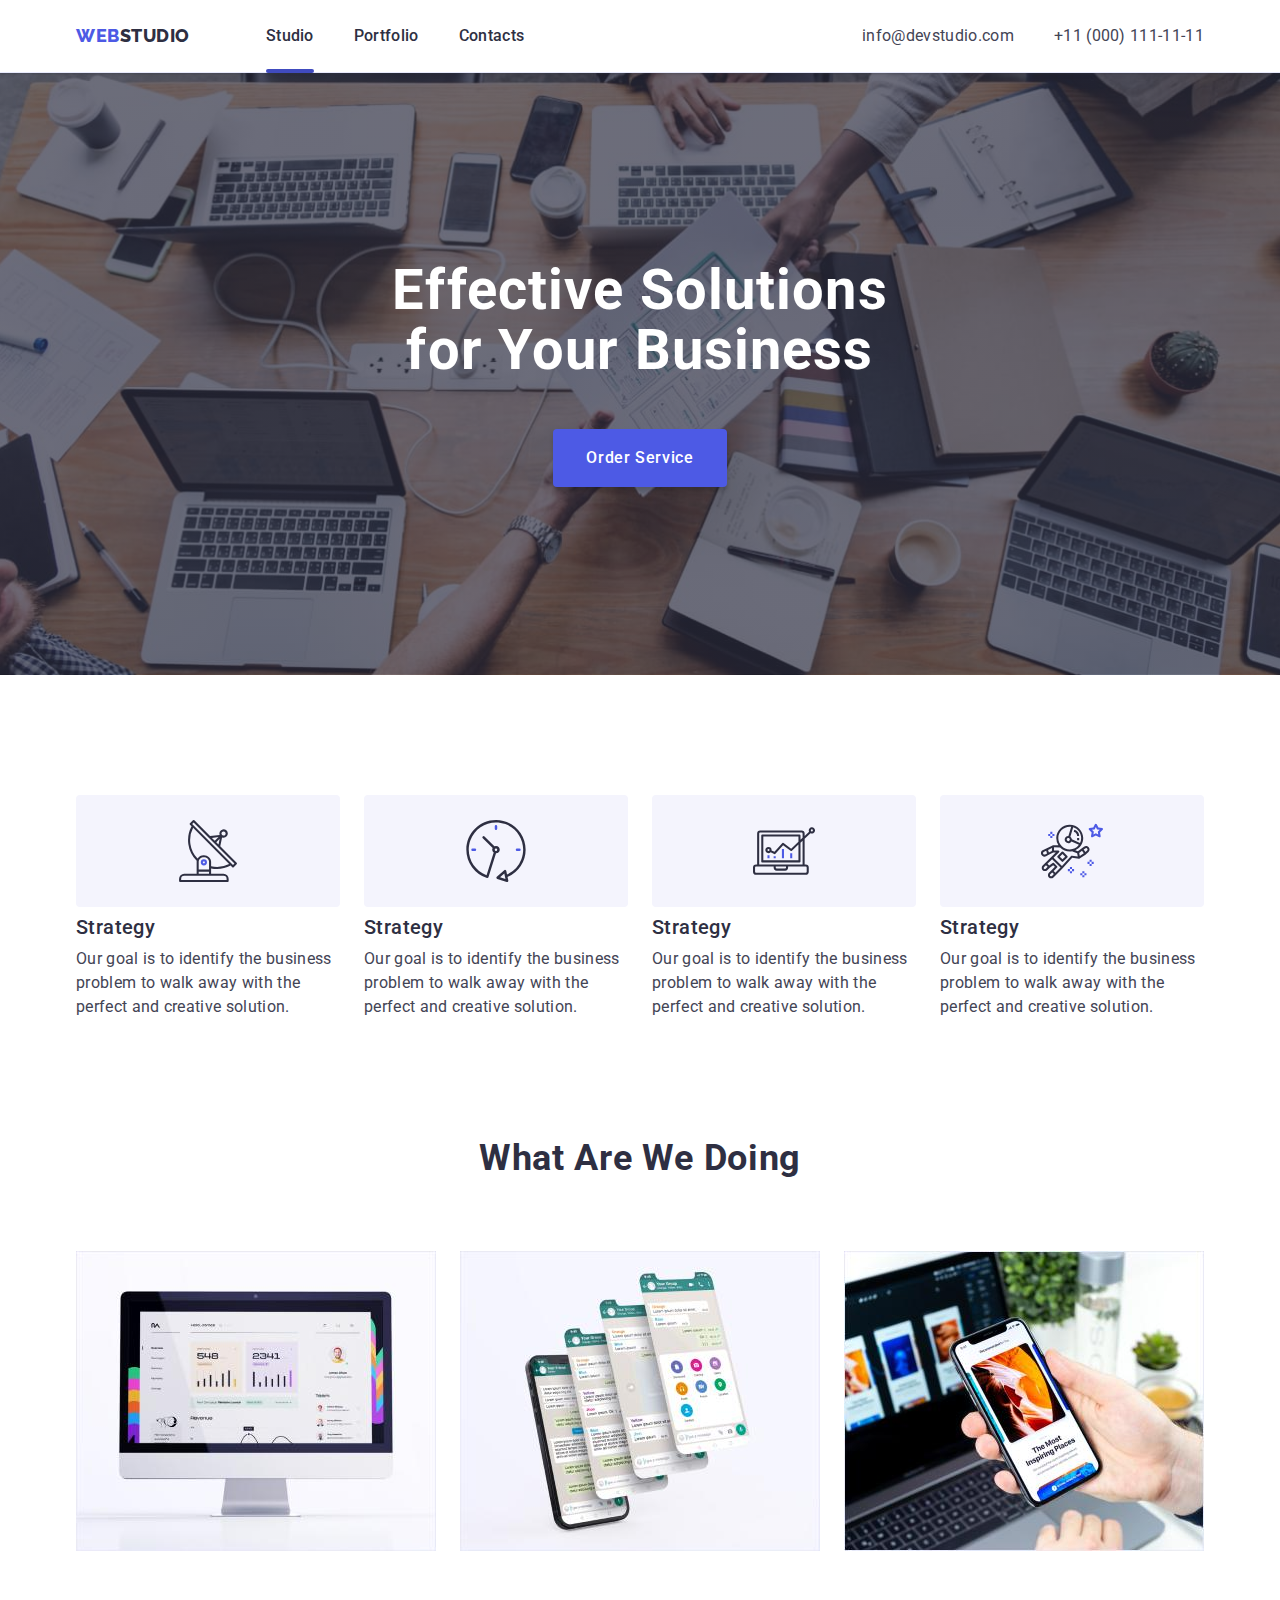
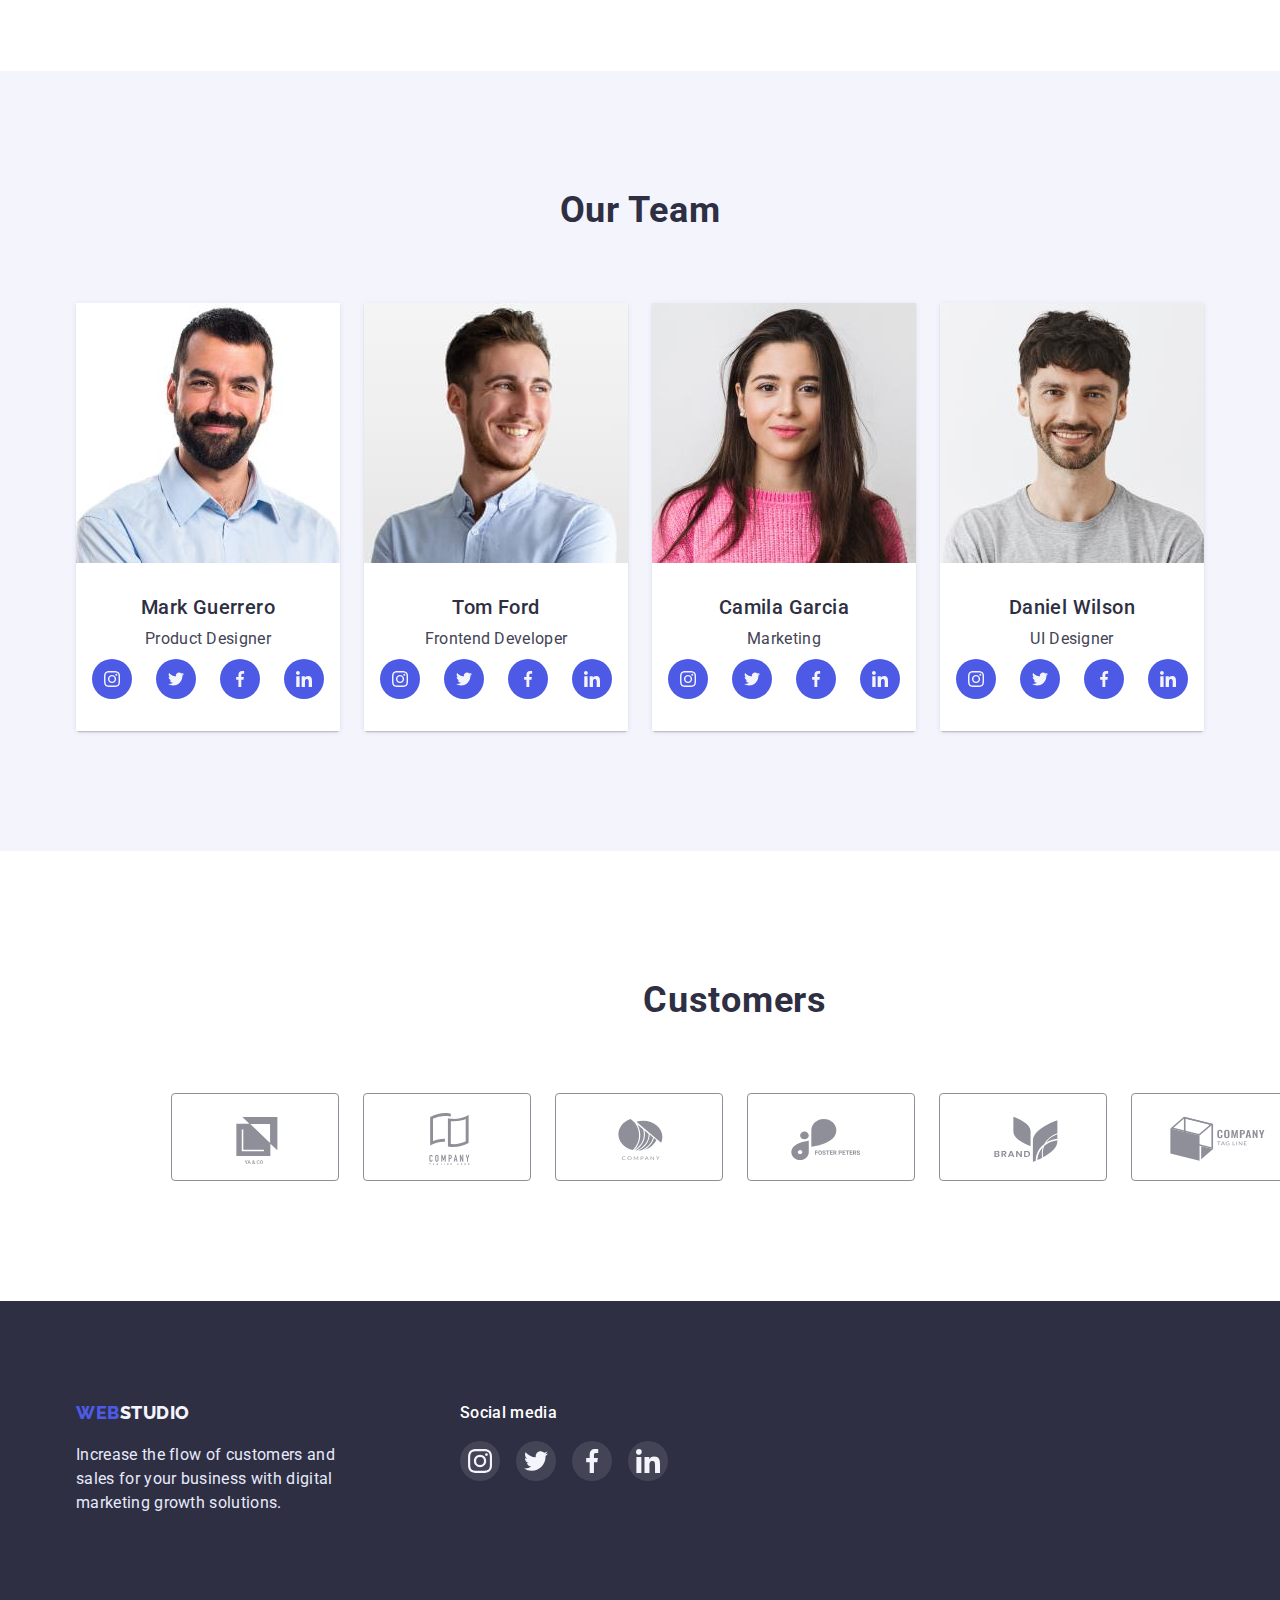
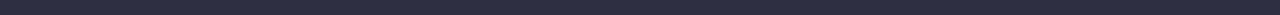
==== index.html @ 348d2e4b "Initial commit" ====
<!DOCTYPE html>
<html lang="en">
  <head>
    <meta charset="UTF-8" />
    <meta http-equiv="X-UA-Compatible" content="IE=edge" />
    <meta name="viewport" content="width=device-width, initial-scale=1.0" />
    <title>Studio</title>
    <link rel="preconnect" href="https://fonts.googleapis.com" />
    <link rel="preconnect" href="https://fonts.gstatic.com" crossorigin />
    <link
      href="https://fonts.googleapis.com/css2?family=Raleway:wght@800&family=Roboto:wght@400;500;700&display=swap"
      rel="stylesheet"
    />
    <link
      rel="stylesheet"
      href="https://cdnjs.cloudflare.com/ajax/libs/animate.css/4.1.1/animate.min.css"
    />
    <link
      rel="stylesheet"
      href="https://cdn.jsdelivr.net/npm/modern-normalize@1.1.0/modern-normalize.min.css"
    />
    <link rel="stylesheet" href="./css/styles.css" />
  </head>

  <body>
    <header class="header">
      <div class="container header-container">
        <nav class="nav">
          <a class="logo logo-size list link" href="./index.html"
            >WEB<span class="nav-logo list link">STUDIO</span></a
          >
          <ul class="nav-list list nav-style">
            <li class="nav-item">
              <a href="./index.html" class="nav-link active link nav-style"
                >Studio</a
              >
            </li>
            <li class="nav-item list">
              <a href="./portfolio.html" class="nav-link link">Portfolio</a>
            </li>
            <li class="nav-item list">
              <a href="#" class="nav-link link">Contacts</a>
            </li>
          </ul>
        </nav>
        <ul class="header-list list link">
          <li class="header-email">
            <a
              href="mailto:info@devstudio.com"
              class="header-link-email link list"
              >info@devstudio.com</a
            >
          </li>
          <li class="header-tel">
            <a href="tel:+110001111111" class="header-link-tel link list"
              >+11 (000) 111-11-11</a
            >
          </li>
        </ul>
      </div>
    </header>

    <main>
      <!--Section 1 Hero-->
      <section class="hero">
        <div class="container hero-container">
          <h1 class="hero-title">Effective Solutions for Your Business</h1>
          <button type="button" class="hero-btn" data-modal-open>
            Order Service
          </button>
        </div>
      </section>

      <!--Section 2 Our advantages-->
      <section class="section-advantages">
        <div class="container">
          <h2 class="secret-name">Our advantages</h2>
          <ul class="section-list list">
            <li class="section-item">
              <svg class="icon-setion-item link" width="64" height="64">
                <use href="./img/icons.svg#icon-antenna"></use>
              </svg>
              <div class="advanteg-text">
                <h3 class="title">Strategy</h3>
                <p class="text">
                  Our goal is to identify the business problem to walk away with
                  the perfect and creative solution.
                </p>
              </div>
            </li>

            <li class="section-item">
              <svg class="icon-setion-item link" width="64" height="64">
                <use href="./img/icons.svg#icon-clock"></use>
              </svg>
              <div class="advanteg-text">
                <h3 class="title">Strategy</h3>
                <p class="text">
                  Our goal is to identify the business problem to walk away with
                  the perfect and creative solution.
                </p>
              </div>
            </li>

            <li class="section-item">
              <svg class="icon-setion-item link" width="64" height="64">
                <use href="./img/icons.svg#icon-diagram"></use>
              </svg>
              <div class="advanteg-text">
                <h3 class="title">Strategy</h3>
                <p class="text">
                  Our goal is to identify the business problem to walk away with
                  the perfect and creative solution.
                </p>
              </div>
            </li>

            <li class="section-item">
              <svg class="icon-setion-item" width="64" height="64">
                <use href="./img/icons.svg#icon-astronaut"></use>
              </svg>
              <div class="advanteg-text">
                <h3 class="title">Strategy</h3>
                <p class="text">
                  Our goal is to identify the business problem to walk away with
                  the perfect and creative solution.
                </p>
              </div>
            </li>
          </ul>
        </div>
      </section>

      <!--Section 3 What are we doing-->
      <section class="section">
        <div class="container">
          <h2 class="section-title">What are we doing</h2>
          <ul class="work-list list">
            <li class="work-item">
              <img
                class="work-item"
                src="./img/imgpage1/programing.jpg"
                alt="programing"
                width="360"
                height="300"
              />
            </li>
            <li class="work-item">
              <img
                class="work-img"
                src="./img/imgpage1/application.jpg"
                alt="application"
                width="360"
                height="300"
              />
            </li>
            <li class="work-item">
              <img
                class="work-item"
                src="./img/imgpage1/design.jpg"
                alt="design"
                width="360"
                height="300"
              />
            </li>
          </ul>
        </div>
      </section>

      <!--Section 4 Our Team-->
      <section class="section section-team">
        <div class="container">
          <h2 class="section-title">Our Team</h2>

          <ul class="team-list card-list list">
            <li class="team-item">
              <img
                class="team-img"
                src="./img/imgpage1/markguerrero.jpg"
                alt="Mark Guerrero"
                width="264"
                height="260"
              />
              <div class="text-block">
                <h3 class="title">Mark Guerrero</h3>
                <p class="text">Product Designer</p>
                <ul class="text-block-list list">
                  <li class="text-block-item">
                    <a href="" class="text-block-link link">
                      <svg class="text-block-icon" width="16" height="16">
                        <use href="./img/icons.svg#icon-instagram"></use>
                      </svg>
                    </a>
                  </li>

                  <li class="text-block-item">
                    <a href="" class="text-block-link">
                      <svg class="text-block-icon" width="16" height="16">
                        <use href="./img/icons.svg#icon-twitter"></use>
                      </svg>
                    </a>
                  </li>

                  <li class="text-block-item">
                    <a href="" class="text-block-link link">
                      <svg class="text-block-icon" width="16" height="16">
                        <use href="./img/icons.svg#icon-facebook"></use>
                      </svg>
                    </a>
                  </li>

                  <li class="text-block-item">
                    <a href="" class="text-block-link link">
                      <svg class="text-block-icon" width="16" height="16">
                        <use href="./img/icons.svg#icon-linkedin"></use>
                      </svg>
                    </a>
                  </li>
                </ul>
              </div>
            </li>

            <li class="team-item">
              <img
                class="team-img"
                src="./img/imgpage1/tomfond.jpg"
                alt="Tom Ford"
                width="264"
                height="260"
              />
              <div class="text-block">
                <h3 class="title">Tom Ford</h3>
                <p class="text">Frontend Developer</p>
                <ul class="text-block-list list">
                  <li class="text-block-item">
                    <a href="" class="text-block-link link">
                      <svg class="text-block-icon" width="16" height="16">
                        <use href="./img/icons.svg#icon-instagram"></use>
                      </svg>
                    </a>
                  </li>

                  <li class="text-block-item">
                    <a href="" class="text-block-link">
                      <svg class="text-block-icon" width="16" height="16">
                        <use href="./img/icons.svg#icon-twitter"></use>
                      </svg>
                    </a>
                  </li>

                  <li class="text-block-item">
                    <a href="" class="text-block-link link">
                      <svg class="text-block-icon" width="16" height="16">
                        <use href="./img/icons.svg#icon-facebook"></use>
                      </svg>
                    </a>
                  </li>

                  <li class="text-block-item">
                    <a href="" class="text-block-link link">
                      <svg class="text-block-icon" width="16" height="16">
                        <use href="./img/icons.svg#icon-linkedin"></use>
                      </svg>
                    </a>
                  </li>
                </ul>
              </div>
            </li>

            <li class="team-item">
              <img
                class="team-img"
                src="./img/imgpage1/camilagarcia.jpg"
                alt="Camila Garcia"
                width="264"
                height="260"
              />
              <div class="text-block">
                <h3 class="title">Camila Garcia</h3>
                <p class="text">Marketing</p>
                <ul class="text-block-list list">
                  <li class="text-block-item">
                    <a href="" class="text-block-link link">
                      <svg class="text-block-icon" width="16" height="16">
                        <use href="./img/icons.svg#icon-instagram"></use>
                      </svg>
                    </a>
                  </li>

                  <li class="text-block-item">
                    <a href="" class="text-block-link">
                      <svg class="text-block-icon" width="16" height="16">
                        <use href="./img/icons.svg#icon-twitter"></use>
                      </svg>
                    </a>
                  </li>

                  <li class="text-block-item">
                    <a href="" class="text-block-link link">
                      <svg class="text-block-icon" width="16" height="16">
                        <use href="./img/icons.svg#icon-facebook"></use>
                      </svg>
                    </a>
                  </li>

                  <li class="text-block-item">
                    <a href="" class="text-block-link link">
                      <svg class="text-block-icon" width="16" height="16">
                        <use href="./img/icons.svg#icon-linkedin"></use>
                      </svg>
                    </a>
                  </li>
                </ul>
              </div>
            </li>

            <li class="team-item">
              <img
                class="team-img"
                src="./img/imgpage1/danielwilson.jpg"
                alt="Daniel Wilson"
                width="264"
                height="260"
              />
              <div class="text-block">
                <h3 class="title">Daniel Wilson</h3>
                <p class="text">UI Designer</p>
                <ul class="text-block-list list">
                  <li class="text-block-item">
                    <a href="" class="text-block-link link">
                      <svg class="text-block-icon" width="16" height="16">
                        <use href="./img/icons.svg#icon-instagram"></use>
                      </svg>
                    </a>
                  </li>

                  <li class="text-block-item">
                    <a href="" class="text-block-link">
                      <svg class="text-block-icon" width="16" height="16">
                        <use href="./img/icons.svg#icon-twitter"></use>
                      </svg>
                    </a>
                  </li>

                  <li class="text-block-item">
                    <a href="" class="text-block-link link">
                      <svg class="text-block-icon" width="16" height="16">
                        <use href="./img/icons.svg#icon-facebook"></use>
                      </svg>
                    </a>
                  </li>

                  <li class="text-block-item">
                    <a href="" class="text-block-link link">
                      <svg class="text-block-icon" width="16" height="16">
                        <use href="./img/icons.svg#icon-linkedin"></use>
                      </svg>
                    </a>
                  </li>
                </ul>
              </div>
            </li>
          </ul>
        </div>
      </section>

      <!-- ==========CUSTOMERS================== -->
      <section class="sectiom-customer">
        <div class="container">
          <h2 class="section-title">Customers</h2>
          <ul class="customer-list list">
            <li class="customer-item">
              <a href="#" class="customer-link link">
                <svg class="customer-icon" width="104" height="56">
                  <use href="./img/icons.svg#icon-logo-customers"></use>
                </svg>
              </a>
            </li>
            <li class="customer-item">
              <a href="#" class="customer-link link">
                <svg class="customer-icon" width="104" height="56">
                  <use href="./img/icons.svg#icon-company-customers"></use>
                </svg>
              </a>
            </li>
            <li class="customer-item">
              <a href="#" class="customer-link link">
                <svg class="customer-icon" width="104" height="56">
                  <use
                    href="./img/icons.svg#icon-company-second-customers"
                  ></use>
                </svg>
              </a>
            </li>
            <li class="customer-item">
              <a href="#" class="customer-link link">
                <svg class="customer-icon" width="104" height="56">
                  <use
                    href="./img/icons.svg#icon-foster-peters-customers"
                  ></use>
                </svg>
              </a>
            </li>
            <li class=
            "customer-item">
              <a href="#" class="customer-link link">
                <svg class="customer-icon" width="104" height="56">
                  <use href="./img/icons.svg#icon-brand-customers"></use>
                </svg>
              </a>
            </li>
            <li class="customer-item">
              <a href="#" class="customer-link link">
                <svg class="customer-icon" width="104" height="56">
                  <use href="./img/icons.svg#icon-tabline-customers"></use>
                </svg>
              </a>
            </li>
          </ul>
        </div>
      </section>
    </main>

    <!--======================== Footer===================== -->

    <footer class="footer">
      <div class="container footer-cocontainer">
        <div class="footer-wrap-logo">
          <a href="./index.html" class="logo logo-link list link"
            >WEB<span class="footer-logo list link">STUDIO</span></a
          >
          <p class="footer-article">
            Increase the flow of customers and sales for your business with
            digital marketing growth solutions.
          </p>
        </div>
        <div class="footer-wrap-soc">
          <h3 class="footer-soc-title">Social media</h3>
          <ul class="footer-soc-list">
            <li class="footer-soc-item">
              <a href="" class="footer-soc-link">
                <svg class="footer-soc-icon" width="24" height="24">
                  <use href="./img/icons.svg#icon-instagram"></use>
                </svg>
              </a>
            </li>
            <li class="footer-soc-item">
              <a href="" class="footer-soc-link">
                <svg class="footer-soc-icon" width="24" height="24">
                  <use href="./img/icons.svg#icon-twitter"></use>
                </svg>
              </a>
            </li>
            <li class="footer-soc-item">
              <a href="" class="footer-soc-link">
                <svg class="footer-soc-icon" width="24" height="24">
                  <use href="./img/icons.svg#icon-facebook"></use>
                </svg>
              </a>
            </li>
            <li class="footer-soc-item">
              <a href="" class="footer-soc-link">
                <svg class="footer-soc-icon" width="24" height="24">
                  <use href="./img/icons.svg#icon-linkedin"></use>
                </svg>
              </a>
            </li>
          </ul>
        </div>
      </div>
    </footer>

    <div class="backdrop is-hidden" data-modal>
      <div class="modal">
        <button type="button" class="modal-close-btn" data-modal-close>
          <svg class="modal-close-btn-icon" width="8" height="8">
            <use href="./img/icons.svg#icon-close-btn"></use>
          </svg>
        </button>
      </div>
    </div>

    <script src="./js/modal.js"></script>
  </body>
</html>
---- css/styles.css ----
:root {
  --main-color: #2e2f42;
  --text-color: #434455;
  --wight-color: #ffffff;
  --hover-color: #404bbf;
  --accent-text-color: #4d5ae5;
  --active-btn-bcg-color: #404bbf;
  --after-nav-bcg-color: #404bbf;
  --normal-btn-bcg-color: #4d5ae5;
  --portfolio-btn-bcg-color: #f4f4fd;
  --portfolio-top-text-color: #f4f4fd;
  --portfolio-top-bcg-color: #4d5ae5;
  --section-bcg-color: #2e2f42;
  --img-column-gap: 24px;
  --img-row-gap: 48px;
  --card-border: 1px solid #e7e9fc;
  --icon-advantages-bcg-color: #f4f4fd;
  --trans: 250ms cubic-bezier(0.4, 0, 0.2, 1);
}
h1,
h2,
h3,
h4,
p {
  margin-top: 0;
  margin-bottom: 0;
}

ul,
ol {
  margin-top: 0;
  margin-bottom: 0;
  padding-left: 0;
}

img {
  display: block;
}
button {
  cursor: pointer;
}

body {
  font-family: 'Roboto', sans-serif;
  font-style: normal;
  font-weight: 500;
  color: var(--main-color);
  background-color: var(--wight-color);
}
.container {
  width: 1158px;
  margin-right: auto;
  margin-left: auto;
  padding-left: 15px;
  padding-right: 15px;
}
.list {
  list-style: none;
}
.link {
  text-decoration: none;
}

/* ----================HEADER-===============---- */
.header {
  position: relative;
  border-bottom: 1px solid #e7e9fc;

  box-shadow: 0px 2px 1px rgba(46, 47, 66, 0.08),
    0px 1px 1px rgba(46, 47, 66, 0.16), 0px 1px 6px rgba(46, 47, 66, 0.08);
}
.header-container {
  display: flex;
  align-items: center;
}
.nav {
  display: flex;
  align-items: center;
}
.nav-list {
  display: flex;
  align-items: center;
  gap: 40px;
}
.header-list {
  color: var(--main-color);
  display: flex;
  align-items: center;
  margin-left: auto;
  gap: 40px;
}
.wrap-heder-list {
  display: flex;
  justify-content: space-between;
}
.logo {
  font-family: 'Raleway', sans-serif;
  font-style: normal;
  font-weight: 800;
  font-size: 18px;
  line-height: 1.33;
  letter-spacing: 0.03em;
  text-transform: uppercase;
}
.logo-size {
  align-items: center;
  display: flex;
  margin-right: 76px;
  padding-top: 24px;
  padding-bottom: 24px;
}
.header {
  font-weight: 700;
  font-size: 16px;
  line-height: 1.5;
  color: var(--main-color);
}

.logo {
  color: var(--accent-text-color);
}
.nav-logo {
  color: var(--main-color);
}

.nav-link {
  position: relative;
  transition: color var(--trans);

  font-weight: 500;
  font-size: 16px;
  line-height: 1.5;
  letter-spacing: 0.02em;
  color: var(--main-color);
}
.nav-link.active::after {
  content: '';
  position: absolute;
  width: 100%;
  height: 4px;
  background-color: var(--after-nav-bcg-color);
  left: 0;
  bottom: -28px;
  border-radius: 2px;
}
.header-link-email {
  font-weight: 400;
  font-size: 16px;
  line-height: 1.5;
  letter-spacing: 0.02em;
  color: var(--text-color);
  transition: color var(--trans);
}

.header-link-tel {
  font-weight: 400;
  font-size: 16px;
  line-height: 1.5;
  letter-spacing: 0.02em;
  color: var(--text-color);
  transition: color var(--trans);
}
.nav-link:hover,
.nav-link:focus {
  color: var(--hover-color);
}
.header-link-email:hover,
.header-link-email:focus {
  color: var(--hover-color);
}
.header-link-tel:hover,
.header-link-tel:focus {
  color: var(--hover-color);
}

/* ========= HERO========== */
.hero {
  background: var(--section-bcg-color);
  padding-top: 188px;
  padding-bottom: 188px;
  background-image: linear-gradient(
      rgba(46, 47, 66, 0.7),
      rgba(46, 47, 66, 0.7)
    ),
    url(../img/imgpage1/people-office.jpg);
  background-repeat: no-repeat;
  background-size: cover;
  background-position: center;
  max-width: 1440px;
  min-width: 600px;
  margin-left: auto;
  margin-right: auto;
}

.hero-title {
  font-weight: 700;
  font-size: 56px;
  line-height: 1.07;
  text-align: center;
  color: var(--wight-color);
  letter-spacing: 0.02em;
  margin-left: auto;
  margin-right: auto;
  margin-bottom: 48px;
  max-width: 496px;
}
.hero-btn {
  font-family: inherit;
  font-style: inherit;
  font-weight: 500;
  font-size: 16px;
  line-height: 1.5;
  display: block;
  align-items: center;
  letter-spacing: 0.04em;
  color: var(--wight-color);
  background: var(--normal-btn-bcg-color);
  box-shadow: 0px 4px 4px rgba(0, 0, 0, 0.15);
  border-radius: 4px;
  padding: 16px 32px;
  margin-left: auto;
  margin-right: auto;
  border: 1px solid transparent;
  transition: background-color var(--trans);
}
.hero-btn:hover,
.hero-btn:focus {
  background-color: var(--active-btn-bcg-color);
  /* box-shadow: 0px 4px 4px rgba(0, 0, 0, 0.15); */
}

/* ======Section 2 Our advantages====*/
.section-advantages {
  padding-top: 120px;
}

.advanteg-text {
  min-width: 264px;
}

.section-list {
  display: flex;
  gap: 24px;
}
.section-item {
  calc: ((100%-72px)/4);
}
.title {
  font-weight: 500;
  font-size: 20px;
  line-height: 1.2;
  letter-spacing: 0.02em;
  margin-bottom: 8px;
}
.text {
  font-weight: 400;
  font-size: 16px;
  line-height: 1.5;
  letter-spacing: 0.02em;
  color: var(--text-color);
}

.icon-setion-item {
  background-repeat: no-repeat;
  display: flex;
  width: 264px;
  height: 112px;
  margin-bottom: 8px;
  background-color: #f4f4fd;
  border: 1px solid transparent;
  border-radius: 4px;
  background-size: cover;
  padding: 24px 100px;
}
/* .wrap-advantages {
  display: flex;
} */
/* .section-item::before {
  display: block;
  content: '';
  height: 112px;
  margin-bottom: 8px;
  background-color: #f4f4fd;
  border: 1px solid transparent;
  border-radius: 4px;
} */

/* ------Section 3 What are we doing======= */
.section {
  padding-top: 120px;
  padding-bottom: 120px;
}

.section-title {
  font-weight: 700;
  font-size: 36px;
  line-height: 1.11;
  text-align: center;
  letter-spacing: 0.02em;
  text-transform: capitalize;
  margin-bottom: 72px;
}
.work-list {
  display: flex;
  gap: 24px;
}

/* ======Our TEAM======= */
.section-team {
  background: var(--portfolio-btn-bcg-color);
}

.text-block {
  padding: 32px 16px;
  text-align: center;
  background: #ffffff;
}
.team-item {
  box-shadow: 0px 1px 6px rgba(46, 47, 66, 0.08),
    0px 1px 1px rgba(46, 47, 66, 0.16), 0px 2px 1px rgba(46, 47, 66, 0.08);
  border-radius: 0px 0px 4px 4px;
  calc: ((100%-72px)/4);
}
.team-list {
  display: flex;
  gap: 24px;
}
.text-block-list {
  display: flex;
  gap: 24px;
  justify-content: center;
  align-items: center;
  margin-top: 8px;
}

.text-block-item {
  width: 40px;
  height: 40px;
  background-color: #4d5ae5;
  border-radius: 50%;
  transition: background-color var(--trans);
}
.text-block-link {
  width: 100%;
  height: 100%;
  display: flex;
  align-items: center;
  justify-content: center;
}
.text-block-item:hover,
.text-block-item:focus {
  background-color: var(--hover-color);
}

/* ==============CUSTOMERS========= */
.sectiom-customer {
  padding-top: 130px;
  padding-bottom: 120px;
  padding-left: 156px;
  padding-right: 156px;
}
.customer-list {
  display: flex;
  gap: 24px;
}
.customer-item {
  display: flex;
  max-width: 168px;
  height: 88px;
  border-radius: 4px;
}
.customer-link {
  width: 100%;
  height: 100%;
  padding: 16px 32px;
  border: 1px solid #8e8f99;
  border-radius: 4px;
  color: #8e8f99;
  transition: border-color var(--trans), color var(--trans);
}
.customer-icon {
  fill: currentColor;
  transition: fill var(--trans);
}
.customer-link:hover,
.customer-link:focus {
  border-color: #404bbf;
  color: #404bbf;
}

/* ======FOOTER=========== */
.footer {
  background: var(--main-color);
  padding-top: 100px;
  padding-bottom: 100px;
}
.footer-logo {
  color: #f4f4fd;
}
.footer-article {
  font-weight: 400;
  font-size: 16px;
  line-height: 1.5;
  letter-spacing: 0.02em;
  color: #e7e9fc;
}
.footer-article {
  max-width: 264px;
  margin-top: 18px;
}

.footer-cocontainer {
  display: flex;
}
.footer-wrap-logo {
  margin-right: 120px;
}
.footer-wrap-soc {
  min-width: 208px;
  height: 80px;
}
.footer-soc-title {
  font-weight: 500;
  font-size: 16px;
  line-height: 1.5;
  letter-spacing: 0.02em;
  color: #ffffff;
  margin-bottom: 16px;
}

.footer-soc-list {
  display: flex;
  gap: 16px;
}
.footer-soc-link {
  display: inline-flex;
  width: 40px;
  height: 40px;
  border-radius: 50%;
  display: flex;
  align-items: center;
  justify-content: center;
  background: rgba(255, 255, 255, 0.1);
  background-repeat: no-repeat;
  background-size: cover;
  background-position: center center;
  transition: background-color var(--trans);
}

.footer-soc-link:hover,
.footer-soc-link:focus {
  background-color: #31d0aa;
}

/* ---===================================--PORTFOLIO-==============================--- */
.secret-name {
  position: absolute;
  width: 1px;
  height: 1px;
  margin: -1px;
  padding: 0;
  overflow: hidden;
  border: 0;
  clip: rect(0 0 0 0);
}
.portfolio-top-wrap {
  position: relative;
  overflow: hidden;
}
.portfolio-top-text {
  position: absolute;
  top: 0;
  padding: 40px 32px 164px 32px;
  background-color: var(--portfolio-top-bcg-color);
  /* background-blend-mode: soft-light; */
  height: 100%;
  transform: translateY(100%);
  transition: transform 250ms linear;

  font-weight: 400;
  font-size: 16px;
  line-height: 1.5;
  letter-spacing: 0.02em;
  color: var(--portfolio-top-text-color);
  overflow: auto;
}
.portfoli-link {
  display: block;
}
.portfolio-link:hover .portfolio-top-text,
.portfolio-link:focus .portfolio-top-text {
  transform: translate(0%);
}

/* ===========================PORTFOLIO BTN===========- */
.section-portfolio {
  padding-top: 96px;
  padding-bottom: 120px;
}
.btn-container {
  display: flex;
  margin-bottom: 72px;
}
.section-portfolio > .container {
  display: grid;
  align-items: center;
}
.list-btn {
  display: flex;
  gap: 24px;
  align-items: center;
  margin-left: auto;
  margin-right: auto;
}

.portfolio-btn {
  font-family: inherit;
  font-style: normal;
  font-weight: 500;
  font-size: 16px;
  line-height: 1.5;
  letter-spacing: 0.04em;
  color: var(--accent-text-color);
  background-color: var(--portfolio-btn-bcg-color);

  display: inline-block;
  align-items: center;
  text-align: center;
  border: 1px solid #e7e9fc;
  border-radius: 4px;
  padding: 12px 24px;

  transition: color var(--trans), background-color var(--trans),
    border var(--trans), box-shadow var(--trans);
}
.portfolio-btn:hover,
.portfolio-btn:focus {
  color: var(--wight-color);
  background-color: var(--active-btn-bcg-color);
  border: 1px solid transparent;
  box-shadow: 0px 3px 1px rgba(0, 0, 0, 0.1), 0px 2px 1px rgba(0, 0, 0, 0.08),
    0px 2px 2px rgba(0, 0, 0, 0.12);
  border-radius: 4px;
}
/* ============= PORTFOLIO CARD======= */

.card-container {
  display: flex;
}
.portfolio-list {
  display: flex;
  flex-wrap: wrap;
  column-gap: var(--img-column-gap);
  row-gap: var(--img-row-gap);
}
.portfolio-item {
  background: #ffffff;
  flex-basis: calc((100% - 48px) / 3);
  box-shadow: 0px 1px 6px rgba(46, 47, 66, 0.08);
  transition: box-shadow var(--trans);
}

.text-block-portfolio {
  border: 1px solid #e7e9fc;
  padding: 32px 16px;
  border: 1px solid #e7e9fc;
  border-top: 0px;
}
.portfolio-title {
  font-family: 'Roboto';
  font-style: normal;
  font-weight: 500;
  font-size: 20px;
  line-height: 1.2;
  letter-spacing: 0.02em;
  color: var(--main-color);
  margin-bottom: 8px;
}
.portfolio-item:hover {
  box-shadow: 0px 1px 6px rgba(46, 47, 66, 0.08),
    0px 1px 1px rgba(46, 47, 66, 0.16), 0px 2px 1px rgba(46, 47, 66, 0.08);
}

/* ========================MODAL WINDOW==================== */

.backdrop {
  position: fixed;
  top: 0;
  left: 0;
  width: 100%;
  height: 100%;
  background-color: rgba(46, 47, 66, 0.4);
  z-index: 100;
  transition: opacity var(--trans), visibility var(--trans);
}

.backdrop.is-hidden {
  opacity: 0;
  visibility: hidden;
  pointer-events: none;
}

.modal {
  position: absolute;

  top: 50%;
  left: 50%;
  transform: translate(-50%, -50%);
  width: 408px;
  height: 576px;
  background-color: #fcfcfc;
  box-shadow: 0px 1px 1px rgba(0, 0, 0, 0.14), 0px 1px 3px rgba(0, 0, 0, 0.12),
    0px 2px 1px rgba(0, 0, 0, 0.2);
  border-radius: 4px;
}

.modal-close-btn {
  position: absolute;
  top: 24px;
  right: 24px;
  display: flex;
  height: 24px;
  width: 24px;
  background-color: #e7e9fc;
  border-radius: 50%;
  border: 1px solid rgba(0, 0, 0, 0.1);
  justify-content: center;
  align-items: center;
}
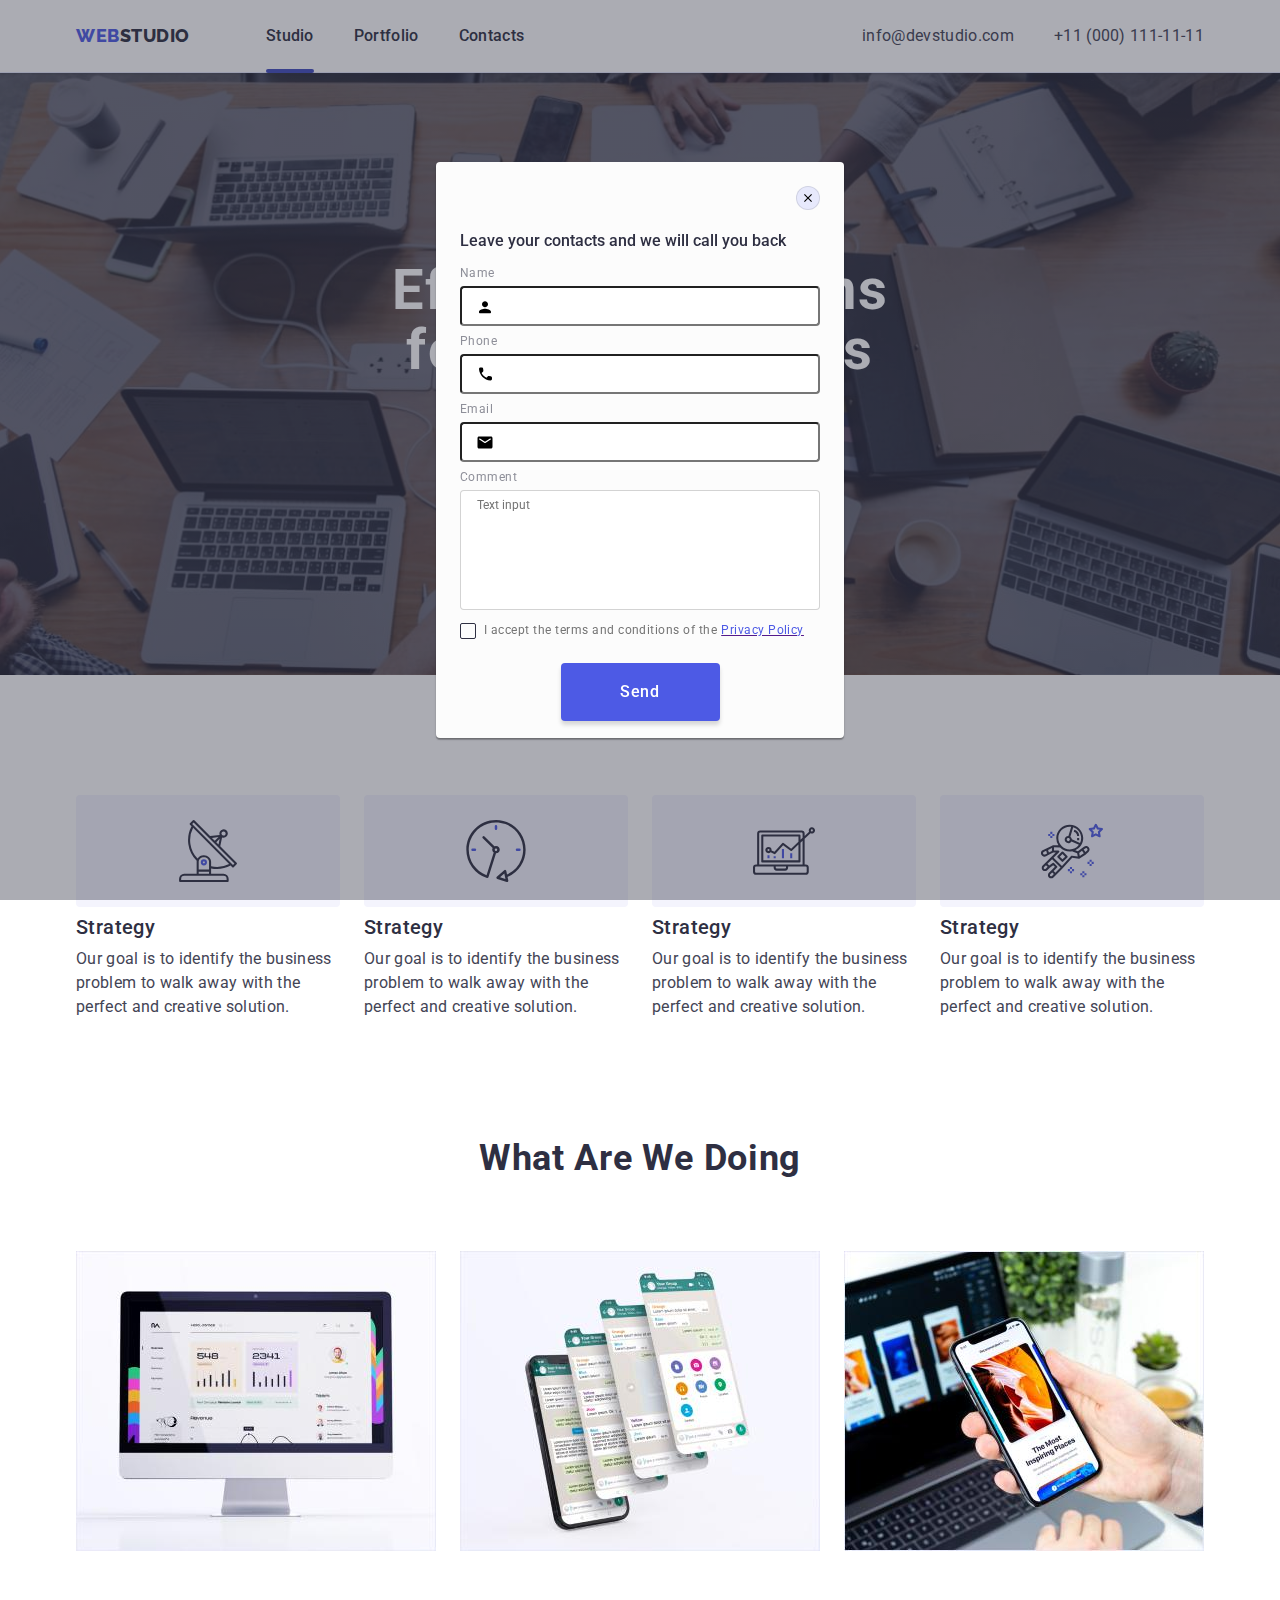
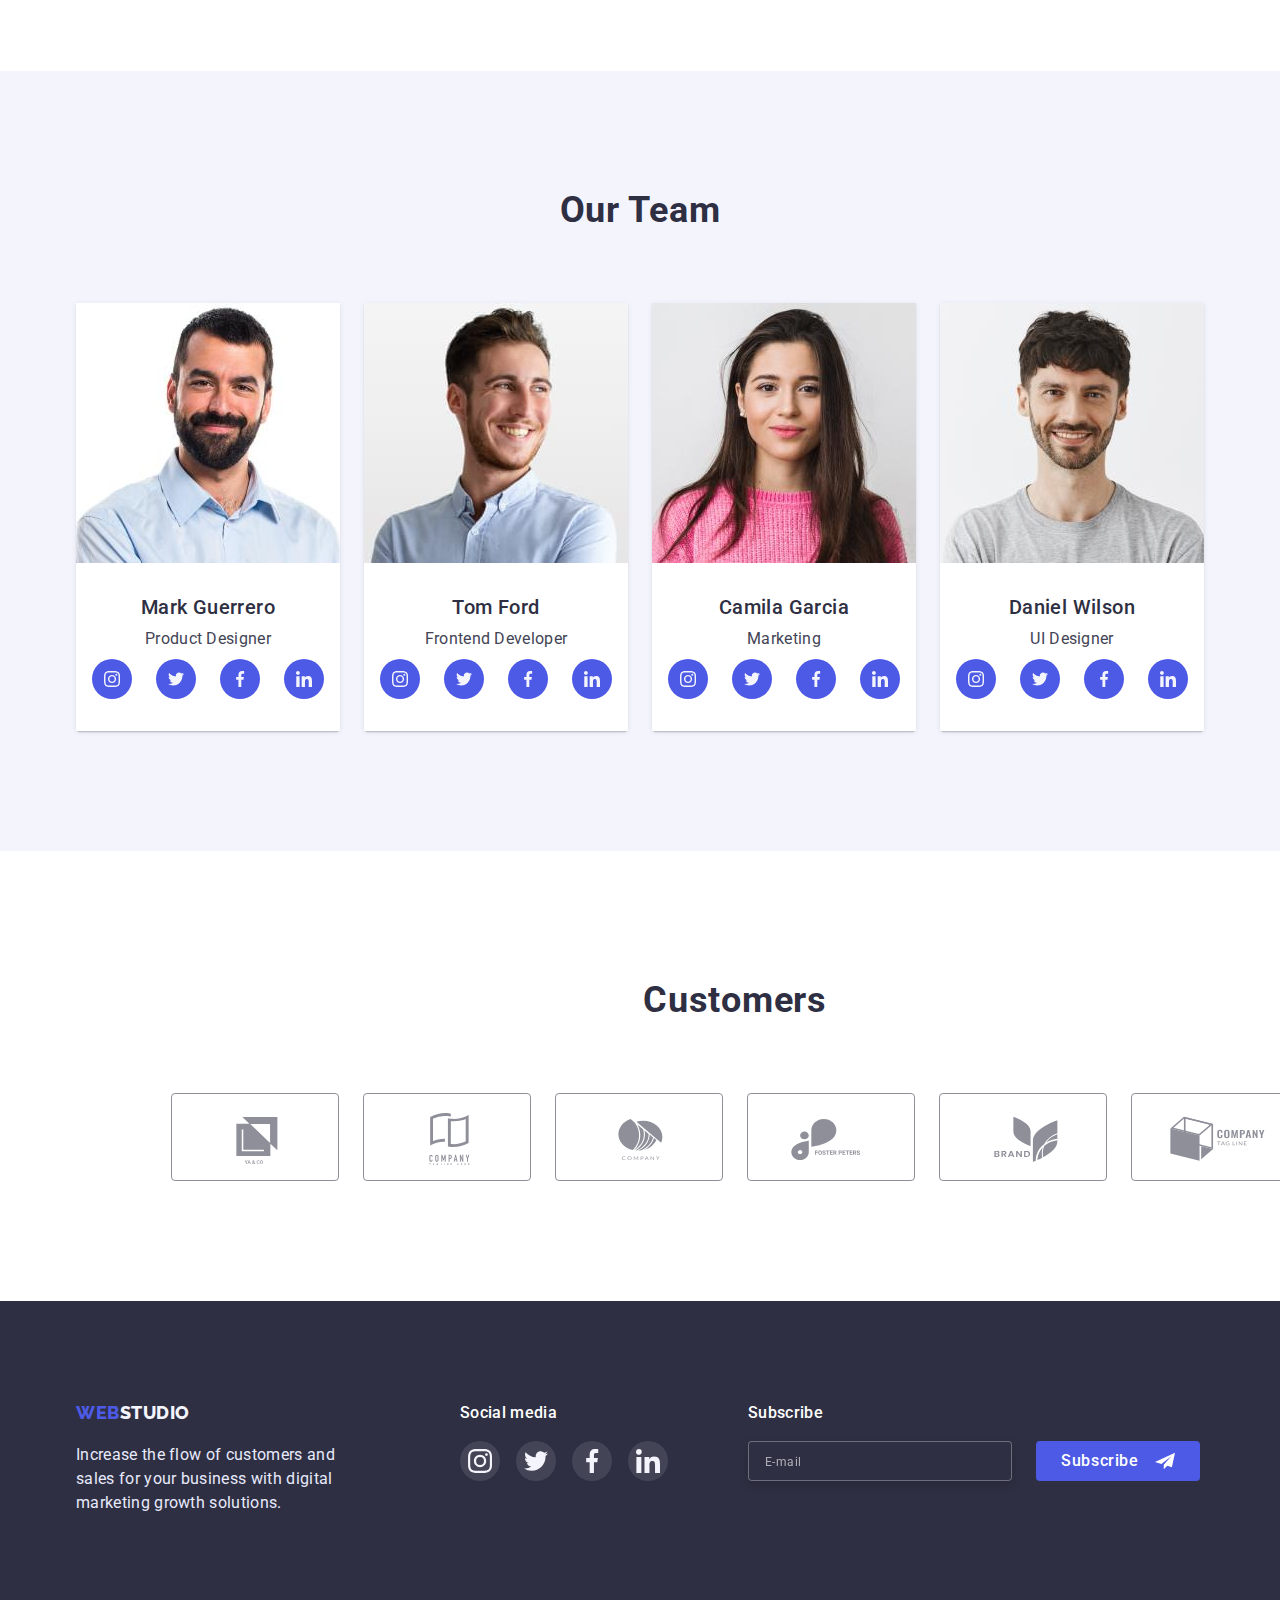
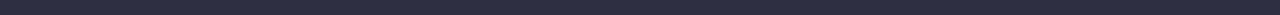
==== commit 37b7d587: "Home work 6" ====
--- a/index.html
+++ b/index.html
@@ -401,8 +401,7 @@
                 </svg>
               </a>
             </li>
-            <li class=
-            "customer-item">
+            <li class="customer-item">
               <a href="#" class="customer-link link">
                 <svg class="customer-icon" width="104" height="56">
                   <use href="./img/icons.svg#icon-brand-customers"></use>
@@ -467,16 +466,120 @@
             </li>
           </ul>
         </div>
+        <!-- ===========Footer input=========== -->
+        <div class="footer-subscribe-wrap">
+          <h3 class="footer-soc-title">Subscribe</h3>
+          <div class="footer-link-btn-wrap">
+            <label>
+              <input
+                type="email"
+                name=" footer-user-email"
+                class="footer-input-email"
+                placeholder="E-mail"
+                required
+              />
+            </label>
+            <button type="submit" class="footer-btn-submit" required>
+              <span class="footer-btn-text">Subscribe</span>
+              <svg class="footer-input-icon" width="20" height="24">
+                <use href="./img/icons.svg#icon-framewite"></use>
+              </svg>
+            </button>
+          </div>
+        </div>
       </div>
     </footer>
-
-    <div class="backdrop is-hidden" data-modal>
+    <!-- ==============================================MODAL WINDOW ========================-->
+    <div class="backdrop data-modal">
       <div class="modal">
         <button type="button" class="modal-close-btn" data-modal-close>
           <svg class="modal-close-btn-icon" width="8" height="8">
             <use href="./img/icons.svg#icon-close-btn"></use>
           </svg>
         </button>
+
+        <p class="modal-subtitele">
+          Leave your contacts and we will call you back
+        </p>
+        <form class="modal-form">
+          <lable class="modal-form-field">
+            <span class="modal-input-desc">Name</span>
+            <span class="modal-form-input-wrap">
+              <input
+                type="text"
+                name="user-name"
+                class="user-name-input"
+                required
+                minlength="3"
+              />
+              <svg class="modal-input-icon" width="18" height="18">
+                <use href="./img/icons.svg#icon-person"></use>
+              </svg>
+            </span>
+          </lable>
+
+          <lable class="modal-form-field">
+            <span class="modal-input-desc">Phone</span>
+            <span class="modal-form-input-wrap">
+              <input
+                type="tel"
+                name="user-phone"
+                class="user-name-input"
+                required
+              />
+              <svg class="modal-input-icon" width="18" height="24">
+                <use href="./img/icons.svg#icon-phone"></use>
+              </svg>
+            </span>
+          </lable>
+
+          <lable class="modal-form-field">
+            <span class="modal-input-desc">Email</span>
+            <span class="modal-form-input-wrap">
+              <input
+                type="mail"
+                name="user-email"
+                class="user-name-input"
+                required
+              />
+              <svg class="modal-input-icon" width="18" height="24">
+                <use href="./img/icons.svg#icon-email"></use>
+              </svg>
+            </span>
+          </lable>
+
+          <lable class="modal-form-field">
+            <span class="modal-form-field-wrap">
+              <span class="modal-input-desc">Comment</span>
+              <textarea
+                name="user-message"
+                class="modal-form-message"
+                placeholder="Text input"
+              ></textarea>
+            </span>
+          </lable>
+
+          <div class="modal-check-wrap">
+            <input
+              type="checkbox"
+              name="modal-check"
+              id="user-policy"
+              class="modal-check-policy visually-hidden"
+              value="true"
+              visually-hidden
+            />
+            <label for="user-policy" class="modal-form-check"
+              >I accept the terms and conditions of the
+              <a href="" class="modal-check-link"
+                ><span class="modal-policy-link">Privacy Policy</span></a
+              ></label
+            >
+
+            <button class="modal-btn-submit" type="submit" required>
+              Send
+            </button>
+          </div>
+        </form>
       </div>
     </div>
 
--- a/css/styles.css
+++ b/css/styles.css
@@ -226,7 +226,6 @@
 .hero-btn:hover,
 .hero-btn:focus {
   background-color: var(--active-btn-bcg-color);
-  /* box-shadow: 0px 4px 4px rgba(0, 0, 0, 0.15); */
 }
 
 /* ======Section 2 Our advantages====*/
@@ -388,7 +387,7 @@
   color: #404bbf;
 }
 
-/* ======FOOTER=========== */
+/* ==================================FOOTER======================================= */
 .footer {
   background: var(--main-color);
   padding-top: 100px;
@@ -415,9 +414,11 @@
 .footer-wrap-logo {
   margin-right: 120px;
 }
+/* ===========================FOOTER SOC============================= */
 .footer-wrap-soc {
   min-width: 208px;
   height: 80px;
+  margin-right: 80px;
 }
 .footer-soc-title {
   font-weight: 500;
@@ -450,6 +451,67 @@
 .footer-soc-link:hover,
 .footer-soc-link:focus {
   background-color: #31d0aa;
+}
+
+/* ===========================FOOTER INPUT================== */
+.footer-subscribe-wrap {
+  /* display: flex; */
+  min-width: 452px;
+  height: 80px;
+}
+.footer-link-btn-wrap {
+  display: flex;
+  gap: 24px;
+}
+.footer-input-email {
+  min-width: 264px;
+  height: 40px;
+  padding: 8px 16px;
+  display: flex;
+  border: 1px solid rgba(255, 255, 255, 0.3);
+  filter: drop-shadow(0px 4px 4px rgba(0, 0, 0, 0.15));
+  border-radius: 4px;
+  color: var(--wight-color);
+  background-color: #2e2f42;
+  transition: border-color var(--trans);
+}
+.footer-input-email:focus {
+  outline: none;
+  border-color: #4d5ae5;
+}
+.footer-input-email::placeholder {
+  font-weight: 400;
+  font-size: 12px;
+  line-height: 2;
+  align-items: center;
+  letter-spacing: 0.04em;
+  color: #ffffff99;
+}
+
+.footer-btn-submit {
+  position: relative;
+  min-width: 162px;
+  height: 40px;
+  padding: 8px 24px;
+  font-weight: 500;
+  font-size: 16px;
+  line-height: 1.5;
+  display: flex;
+  align-items: center;
+  text-align: center;
+  letter-spacing: 0.04em;
+  color: var(--wight-color);
+  background: #4d5ae5;
+  border-radius: 4px;
+  border: 1px solid transparent;
+  transition: background-color var(--trans);
+}
+.footer-btn-submit:hover,
+.footer-btn-submit:focus {
+  background-color: var(--active-btn-bcg-color);
+}
+.footer-btn-text {
+  margin-right: 16px;
 }
 
 /* ---===================================--PORTFOLIO-==============================--- */
@@ -602,10 +664,11 @@
 
 .modal {
   position: absolute;
-
   top: 50%;
   left: 50%;
   transform: translate(-50%, -50%);
+  padding: 70px 24px;
+
   width: 408px;
   height: 576px;
   background-color: #fcfcfc;
@@ -626,4 +689,172 @@
   border: 1px solid rgba(0, 0, 0, 0.1);
   justify-content: center;
   align-items: center;
-}
+  transition: background-color var(--trans), fill var(--trans),
+    border-color var(--trans);
+}
+
+.modal-close-btn:hover,
+.modal-close-btn:focus {
+  background-color: var(--active-btn-bcg-color);
+  fill: #f4f4fd;
+  border-color: transform;
+}
+
+/* ===================MODALFORM ========================*/
+.modal-form {
+  display: flex;
+  flex-direction: column;
+}
+.modal-subtitele {
+  margin-bottom: 16px;
+}
+.modal-input-desc {
+  display: block;
+  font-weight: 400;
+  font-size: 12px;
+  letter-spacing: 0.04em;
+  color: #8e8f99;
+  margin-bottom: 4px;
+}
+.user-name-input {
+  width: 100%;
+  height: 40px;
+  padding-left: 38px;
+  border-color: 1px solid rgba(33, 33, 33, 0.2);
+  border-radius: 4px;
+  margin-bottom: 8px;
+  padding-top: 0;
+  transition: border-color var(--trans);
+}
+.user-name-input:focus {
+  outline: none;
+  border-color: #4d5ae5;
+}
+
+.modal-form-message {
+  width: 100%;
+  height: 120px;
+  resize: none;
+  padding: 8px 16px;
+  margin-bottom: 8px;
+  border: 1px solid rgba(33, 33, 33, 0.2);
+  border-radius: 4px;
+}
+.modal-form-message ::placeholder {
+  font-weight: 400;
+  font-size: 12px;
+  line-height: 1.33;
+  letter-spacing: 0.04em;
+  color: #75757580;
+}
+
+.modal-form-message:focus {
+  outline: none;
+  border-color: #4d5ae5;
+}
+
+.modal-form-input-wrap {
+  position: relative;
+  display: block;
+}
+.modal-input-icon {
+  position: absolute;
+  top: 50%;
+  left: 16px;
+  transform: translateY(-65%);
+  display: block;
+  transition: fill var(--trans);
+}
+
+.modal-form-field {
+  font-weight: 400;
+  font-size: 12px;
+  line-height: 1.33;
+  letter-spacing: 0.04em;
+  color: #757575;
+}
+
+/* ================ Modal check fild======= */
+.visually-hidden {
+  position: absolute;
+  width: 1px;
+  height: 1px;
+  margin: -1px;
+  padding: 0;
+  overflow: hidden;
+  border: 0;
+  clip: rect(0 0 0 0);
+}
+
+.modal-check-wrap {
+  position: relative;
+}
+.modal-check-policy {
+  position: absolute;
+}
+.modal-policy-link {
+  color: var(--accent-text-color);
+  margin-left: 4px;
+}
+.modal-policy-link:hover,
+.modal-policy-link:focus {
+  color: var(--hover-color);
+}
+.modal-form-check::before {
+  display: block;
+  content: '';
+  width: 16px;
+  height: 16px;
+  border: 1.25px solid #2e2f42;
+  border-radius: 2px;
+  cursor: pointer;
+  margin-right: 8px;
+}
+.modal-form-check {
+  cursor: pointer;
+  display: flex;
+  font-weight: 400;
+  font-size: 12px;
+  line-height: 1.33;
+  letter-spacing: 0.04em;
+  color: #757575;
+}
+.user-name-input:focus + .modal-input-icon {
+  fill: var(--active-btn-bcg-color);
+}
+.modal-check-policy:checked + .modal-form-check::before {
+  background-color: var(--active-btn-bcg-color);
+  border: none;
+  background-image: url(../img/iconsvg/click.svg);
+  background-repeat: no-repeat;
+  background-position: center;
+}
+.modal-check-policy:hover + .modal-form-check::before {
+  border-color: var(--hover-color);
+}
+.modal-btn-submit {
+  font-family: inherit;
+  font-style: inherit;
+  margin-left: auto;
+  margin-right: auto;
+  border-radius: 4px;
+  padding: 16px 32px;
+  min-width: 159px;
+  font-weight: 500;
+  font-size: 16px;
+  line-height: 1.5;
+  display: block;
+  align-items: center;
+  letter-spacing: 0.04em;
+  color: var(--wight-color);
+  background: var(--normal-btn-bcg-color);
+  box-shadow: 0px 4px 4px rgba(0, 0, 0, 0.15);
+  border: 1px solid transparent;
+  margin-top: 24px;
+  transition: background-color var(--trans);
+}
+
+.modal-btn-submit:hover,
+.modal-btn-submit:focus {
+  background-color: var(--active-btn-bcg-color);
+}
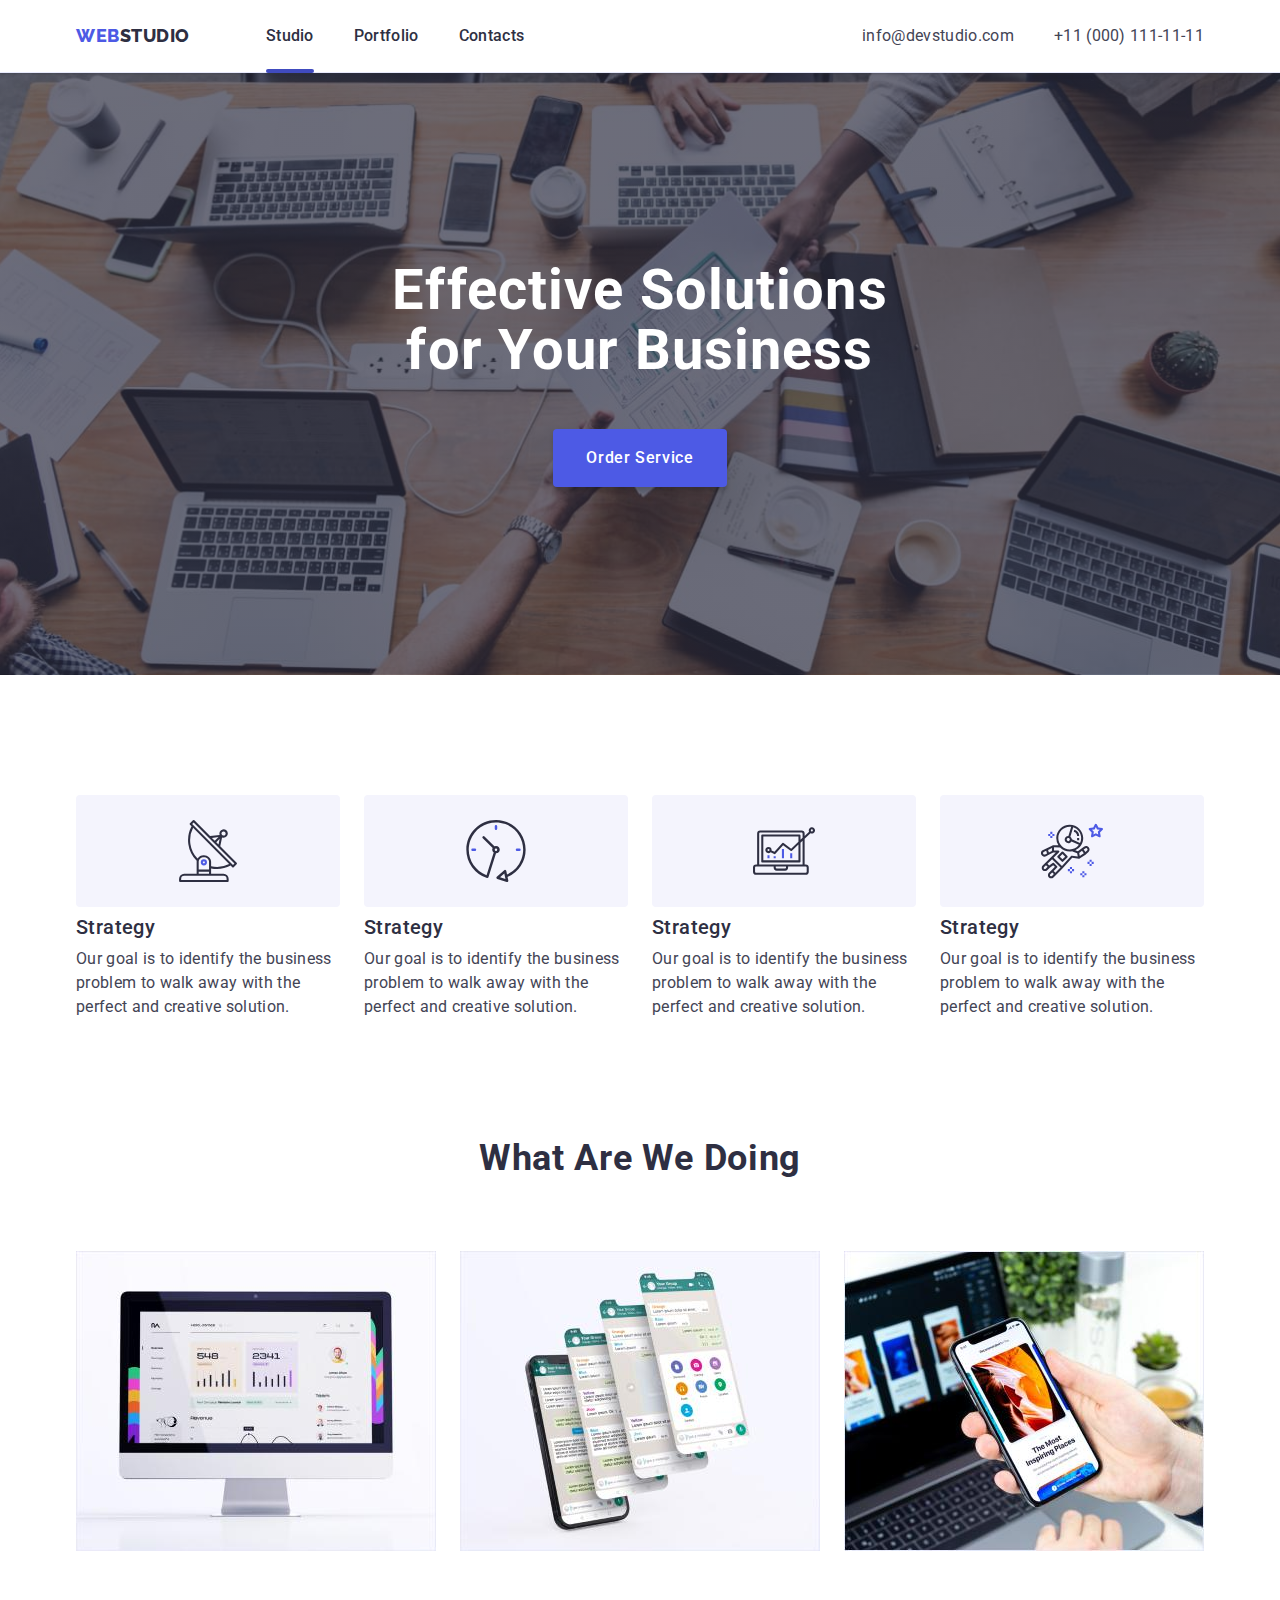
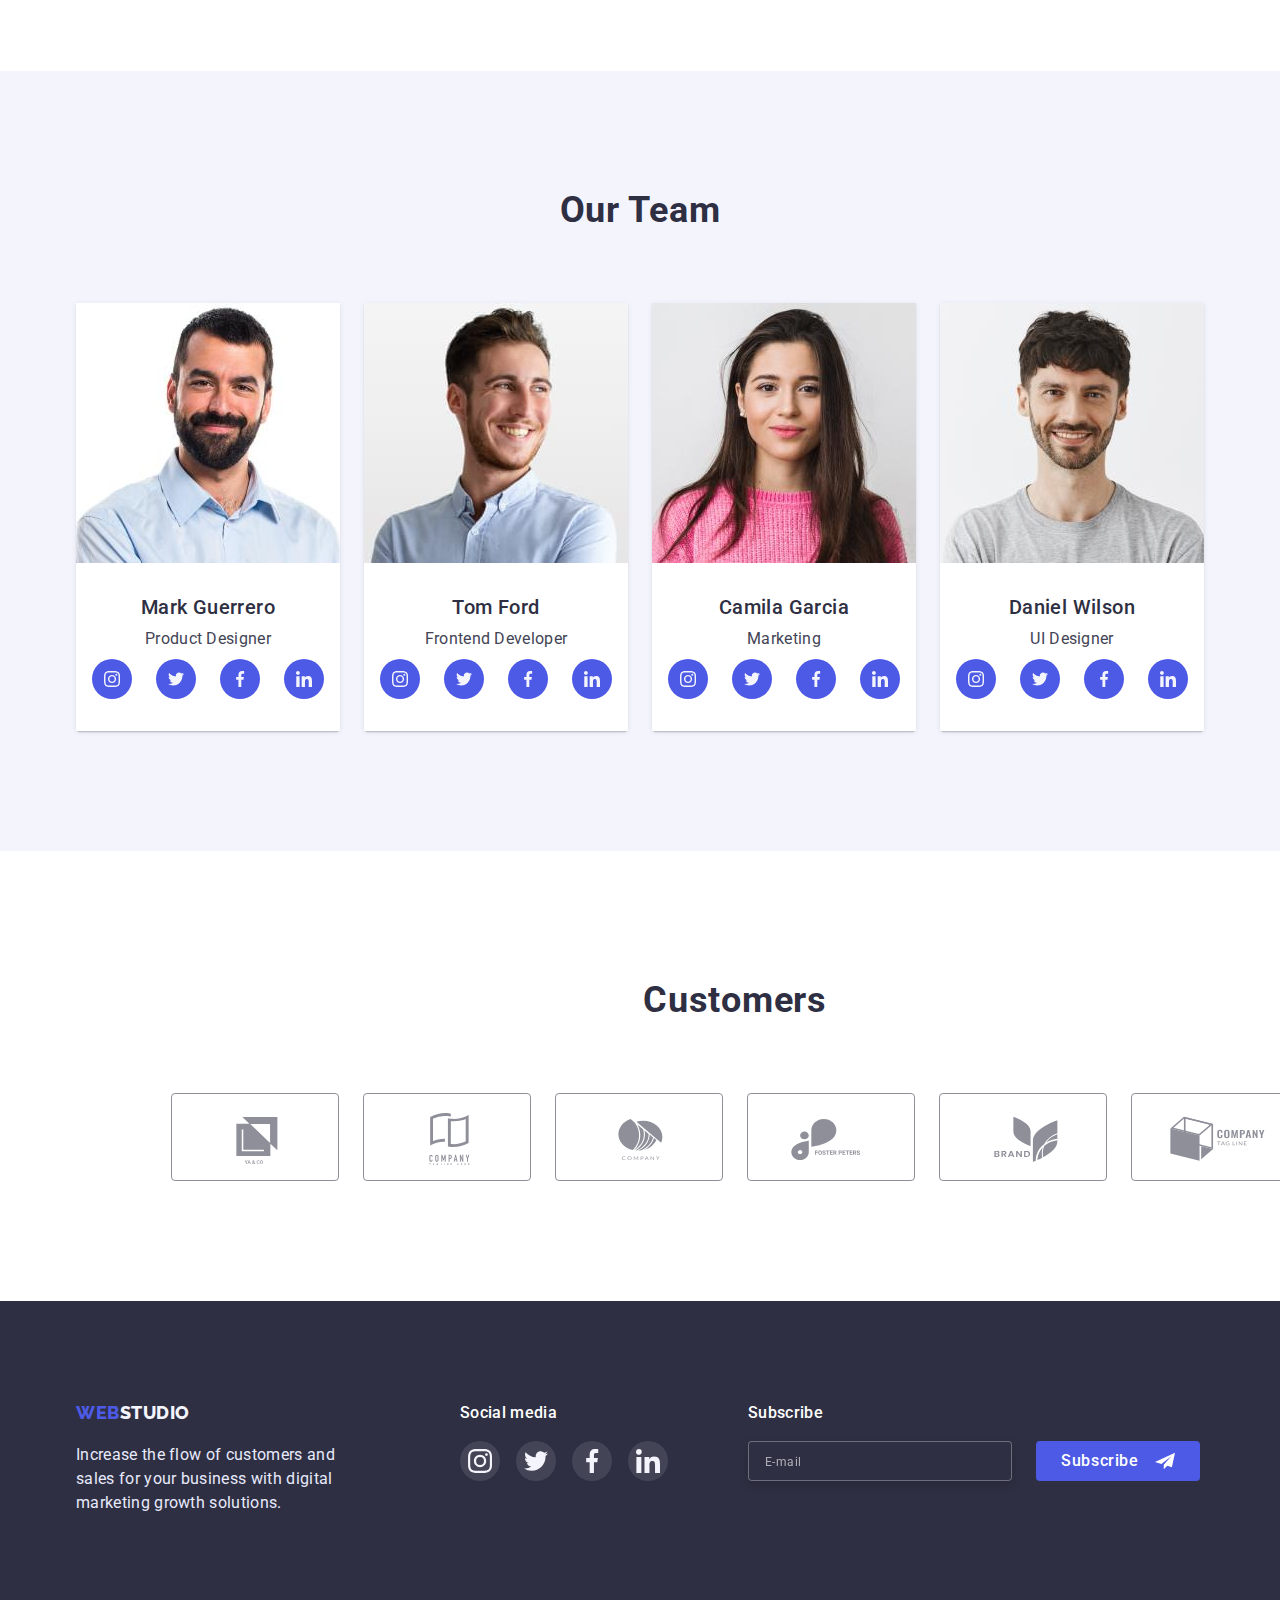
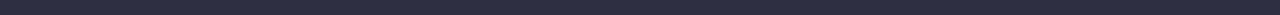
==== commit a110adcf: "footer add form" ====
--- a/index.html
+++ b/index.html
@@ -469,28 +469,30 @@
         <!-- ===========Footer input=========== -->
         <div class="footer-subscribe-wrap">
           <h3 class="footer-soc-title">Subscribe</h3>
-          <div class="footer-link-btn-wrap">
-            <label>
-              <input
-                type="email"
-                name=" footer-user-email"
-                class="footer-input-email"
-                placeholder="E-mail"
-                required
-              />
-            </label>
-            <button type="submit" class="footer-btn-submit" required>
-              <span class="footer-btn-text">Subscribe</span>
-              <svg class="footer-input-icon" width="20" height="24">
-                <use href="./img/icons.svg#icon-framewite"></use>
-              </svg>
-            </button>
-          </div>
+          <form>
+            <div class="footer-link-btn-wrap">
+              <label>
+                <input
+                  type="email"
+                  name=" footer-user-email"
+                  class="footer-input-email"
+                  placeholder="E-mail"
+                  required
+                />
+              </label>
+              <button type="submit" class="footer-btn-submit">
+                <span class="footer-btn-text">Subscribe</span>
+                <svg class="footer-input-icon" width="20" height="24">
+                  <use href="./img/icons.svg#icon-framewite"></use>
+                </svg>
+              </button>
+            </div>
+          </form>
         </div>
       </div>
     </footer>
     <!-- ==============================================MODAL WINDOW ========================-->
-    <div class="backdrop data-modal">
+    <div class="backdrop is-hidden" data-modal>
       <div class="modal">
         <button type="button" class="modal-close-btn" data-modal-close>
           <svg class="modal-close-btn-icon" width="8" height="8">
@@ -537,7 +539,7 @@
             <span class="modal-input-desc">Email</span>
             <span class="modal-form-input-wrap">
               <input
-                type="mail"
+                type="email"
                 name="user-email"
                 class="user-name-input"
                 required
@@ -566,7 +568,6 @@
               id="user-policy"
               class="modal-check-policy visually-hidden"
               value="true"
-              visually-hidden
             />
             <label for="user-policy" class="modal-form-check"
               >I accept the terms and conditions of the
@@ -575,9 +576,7 @@
               ></label
             >
 
-            <button class="modal-btn-submit" type="submit" required>
-              Send
-            </button>
+            <button class="modal-btn-submit" type="submit">Send</button>
           </div>
         </form>
       </div>
--- a/css/styles.css
+++ b/css/styles.css
@@ -476,7 +476,7 @@
   transition: border-color var(--trans);
 }
 .footer-input-email:focus {
-  outline: none;
+  outline: transparent;
   border-color: #4d5ae5;
 }
 .footer-input-email::placeholder {
